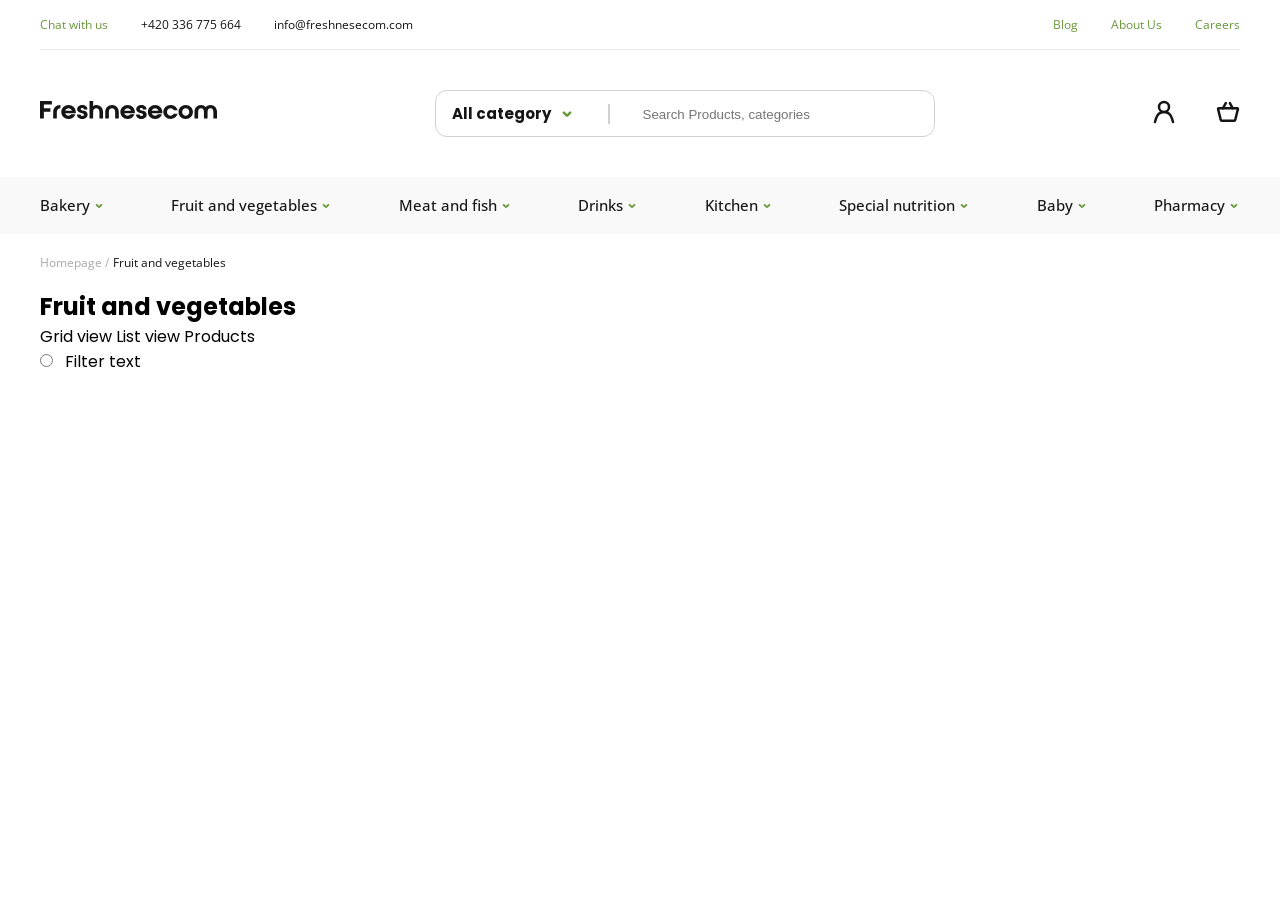
==== listview.html @ cc9e3fcc "updating some" ====
<!DOCTYPE html>
<html lang="en">

<head>
    <meta charset="UTF-8" />
    <meta name="viewport" content="width=device-width, initial-scale=1.0" />
    <link rel="stylesheet" href="./css/main.css" />
    <title>Freshnececom</title>
</head>

<body>
    <!-- website header part  -->
    <header id="home">
        <div class="container">
            <div class="header__block">
                <!-- header top  -->
                <div class="header__top">
                    <div class="header__top-left">
                        <a href="#home" class="header__top-link">Chat with us</a>
                        <a href="tel:420 336 775 664" class="header__top-link  text-black">+420 336 775 664</a>
                        <a href="mailto:info@freshnesecom.com"
                            class="header__top-link  text-black">info@freshnesecom.com</a>
                    </div>
                    <div class="header__top-right">
                        <a href="#home" class="header__top-link">Blog</a>
                        <a href="#home" class="header__top-link">About Us</a>
                        <a href="#home" class="header__top-link">Careers</a>
                    </div>
                </div>
                <!-- header nav  -->
                <div class="header__nav">
                    <!-- logo  -->
                    <div class="header__logo">
                        <a href="index.html">
                            <img src="./imgs/brand-logo.svg" alt="Brand logo">
                        </a>
                    </div>
                    <!-- search and category  action-->
                    <div class="header__action">
                        <div class="header__action-category">
                            <span class="stick__man-text">All category</span>
                        </div>
                        <span class="stic__man-line"></span>
                        <div class="header__action-searchs">
                            <input type="search" placeholder="Search Products, categories ...">
                        </div>
                    </div>
                    <!-- header nav user menu  -->
                    <div class="header__nav-user">
                        <a class="stick__man-store" href="#home">
                            <svg width="24" height="24" viewBox="0 0 24 24" fill="none"
                                xmlns="http://www.w3.org/2000/svg">
                                <path d="M3 21.9999L3.79 19.1199C6.4 9.6199 17.6 9.6199 20.21 19.1199L21 21.9999"
                                    stroke="#151515" stroke-width="2.5" stroke-linecap="round"
                                    stroke-linejoin="round" />
                                <path
                                    d="M12 11.98C14.7614 11.98 17 9.74141 17 6.97998C17 4.21856 14.7614 1.97998 12 1.97998C9.23858 1.97998 7 4.21856 7 6.97998C7 9.74141 9.23858 11.98 12 11.98Z"
                                    stroke="#151515" stroke-width="2.5" stroke-linecap="round"
                                    stroke-linejoin="bevel" />
                            </svg>
                        </a>
                        <a class="stick__man-store" href="#home">
                            <svg width="24" height="24" viewBox="0 0 24 24" fill="none"
                                xmlns="http://www.w3.org/2000/svg">
                                <path
                                    d="M17.8896 20.8499H6.10955C5.79187 20.8501 5.48326 20.7439 5.23309 20.5481C4.98291 20.3523 4.80562 20.0783 4.72955 19.7699L2.07955 9.15986C2.05369 9.05657 2.05174 8.94874 2.07383 8.84458C2.09593 8.74042 2.1415 8.64267 2.20707 8.55878C2.27264 8.47489 2.35649 8.40706 2.45223 8.36046C2.54797 8.31386 2.65307 8.28971 2.75955 8.28986H21.2396C21.346 8.28971 21.4511 8.31386 21.5469 8.36046C21.6426 8.40706 21.7265 8.47489 21.792 8.55878C21.8576 8.64267 21.9032 8.74042 21.9253 8.84458C21.9474 8.94874 21.9454 9.05657 21.9196 9.15986L19.2696 19.7699C19.1935 20.0783 19.0162 20.3523 18.766 20.5481C18.5158 20.7439 18.2072 20.8501 17.8896 20.8499V20.8499Z"
                                    stroke="#151515" stroke-width="2.5" stroke-linecap="round"
                                    stroke-linejoin="round" />
                                <path d="M9.79941 3.14993L6.89941 8.28993" stroke="#151515" stroke-width="2.5"
                                    stroke-linecap="round" stroke-linejoin="round" />
                                <path d="M13.8799 3.14993L16.7899 8.28993" stroke="#151515" stroke-width="2.5"
                                    stroke-linecap="round" stroke-linejoin="round" />
                            </svg>
                        </a>
                    </div>
                </div>
                <!-- header nav finished  -->
            </div>
        </div>
    </header>
    <!-- header part finished  -->

    <!-- main part started  -->
    <main>
        <!-- bar section started  -->
        <section class="bar">
            <div class="container">
                <!-- bar section wrapper  -->
                <div class="bar__block">
                    <ul class="bar__items">
                        <li class="bar__item-link"><a href="#home">Bakery</a></li>
                        <li class="bar__item-link"><a href="#home">Fruit and vegetables</a></li>
                        <li class="bar__item-link"><a href="#home">Meat and fish</a></li>
                        <li class="bar__item-link"><a href="#home">Drinks</a></li>
                        <li class="bar__item-link"><a href="#home">Kitchen</a></li>
                        <li class="bar__item-link"><a href="#home">Special nutrition</a></li>
                        <li class="bar__item-link"><a href="#home">Baby</a></li>
                        <li class="bar__item-link"><a href="#home">Pharmacy</a></li>
                    </ul>
                </div>
            </div>
        </section>

        <!-- page navigation  -->
        <section class="navigation">
            <div class="container">
                <div class="navigation__block">
                    <span class="navigation__text">Homepage /</span>
                    <span class="navigation__text-black">Fruit
                        and vegetables</span>
                </div>
            </div>
        </section>
        <!-- page navigation finished  -->
        <section class="products">
            <div class="container">
                <div class="products__block">
                    <div class="product__top-title">
                        <h2 class="product__top-text">Fruit and vegetables</h2>
                        <div class="product__layout">
                            <span class="product__layout-item">Grid view</span>
                            <span class="product__layout-item">List view</span>
                            <span class="product__layout-item">Products</span>
                        </div>
                    </div>
                    <div class="product__filter">
                        <div class="product__filter-text">
                            <input type="radio" id="radio" name="fav_language" value="HTML">
                              <label for="text">Filter text </label><br>
                            
                        </div>
                    </div>
                </div>
            </div>
        </section>
    </main>
</body>

</html>
---- css/main.css ----
@import url("https://fonts.googleapis.com/css2?family=Poppins:ital,wght@0,100;0,200;0,300;0,400;0,500;0,600;0,700;0,800;0,900;1,100;1,200;1,300;1,400;1,500;1,600;1,700;1,800;1,900&display=swap");
@import url("https://fonts.googleapis.com/css2?family=Open+Sans:ital,wght@0,300..800;1,300..800&display=swap");
:root {
  --font-family: "Poppins";
  --second-family: "Open Sans";
  --c1-a: #151515;
  --c1-b: #575757;
  --c1-c: #a9a9a9;
  --c1-d: #d1d1d1;
  --c1-e: #ebebeb;
  --c1-f: #f5f5f5;
  --c1-h: #f9f9f9;
  --c1-j: #fff;
  --c1-i: #fdfdfd;
  --c2-a: #6a983c;
  --c2-b: #46760a;
  --c2-c: #92c064;
  --c2-d: #c8deb3;
  --c2-e: #f4f8ec;
  --c3-a: #d0a866;
  --c3-b: #b28a48;
  --c3-c: #ecd2a6;
  --c3-d: #faedd8;
  --c3-e: #fff9f0;
  --c4-a: #e5704b;
  --c4-b: #c7522d;
  --c4-c: #eb8d70;
  --c4-d: #f7c6b7;
  --c4-e: #fff1ed;
  --c5-a: #37d0d6;
  --c5-b: #19b2b8;
  --c5-c: #7cd0d3;
  --c5-d: #b9e6e8;
  --c5-e: #ecf6f6;
}

html {
  -webkit-box-sizing: border-box;
          box-sizing: border-box;
  scroll-behavior: smooth;
}

*,
*::before,
*::after {
  -webkit-box-sizing: inherit;
          box-sizing: inherit;
  margin: 0;
  padding: 0;
}

html,
body {
  height: 100%;
  font-family: sans-serif;
}

ul,
ol {
  list-style: none;
}

a {
  text-decoration: none;
  color: inherit;
}

button,
input,
select {
  background: transparent;
  border: none;
  outline: none;
  cursor: pointer;
}

.container {
  max-width: 1260px;
  width: 100%;
  margin: 0 auto;
  padding: 0 30px;
}

body {
  font-family: var(--font-family);
  font-size: 16px;
}

h1,
h2,
h3,
h4 {
  font-weight: 700;
  color: var(--color-black);
}

p {
  font-weight: 500;
  font-size: 15px;
  color: var(--c1-a);
}

a {
  font-family: var(--second-family);
  font-size: 12px;
  color: var(--c2-a);
}

button {
  font-weight: 700;
  font-size: 15px;
  color: var(--c1-a);
}

header {
  display: -webkit-box;
  display: -ms-flexbox;
  display: flex;
  -webkit-box-orient: vertical;
  -webkit-box-direction: normal;
      -ms-flex-direction: column;
          flex-direction: column;
  -webkit-box-align: start;
      -ms-flex-align: start;
          align-items: start;
}

.header__top {
  padding: 16px 0;
  display: -webkit-box;
  display: -ms-flexbox;
  display: flex;
  -webkit-box-align: center;
      -ms-flex-align: center;
          align-items: center;
  -webkit-box-pack: justify;
      -ms-flex-pack: justify;
          justify-content: space-between;
  border-bottom: 1px solid rgba(21, 21, 21, 0.1);
}

.header__top-actions {
  display: -webkit-box;
  display: -ms-flexbox;
  display: flex;
  -webkit-box-align: center;
      -ms-flex-align: center;
          align-items: center;
  gap: 33px;
}

.acb {
  font-family: var(--second-family);
  font-size: 12px;
  color: var(--c1-a);
}

.header__top-menu {
  display: -webkit-box;
  display: -ms-flexbox;
  display: flex;
  -webkit-box-align: center;
      -ms-flex-align: center;
          align-items: center;
  gap: 38px;
}

.header__nav {
  display: -webkit-box;
  display: -ms-flexbox;
  display: flex;
  -webkit-box-align: center;
      -ms-flex-align: center;
          align-items: center;
  -webkit-box-pack: justify;
      -ms-flex-pack: justify;
          justify-content: space-between;
  padding: 40px 0;
}

.header__actions {
  display: -webkit-box;
  display: -ms-flexbox;
  display: flex;
  border: 1px solid var(--c1-d);
  border-radius: 12px;
  background: var(--c1-h);
  padding: 10px 16px;
  max-width: 500px;
  width: 100%;
}

.header__action-option {
  width: 140px;
  -ms-flex-negative: 0;
      flex-shrink: 0;
}

.options {
  -webkit-appearance: none;
     -moz-appearance: none;
          appearance: none;
  display: none;
}

.header__action-search {
  border-left: 1px solid var(--c1-d);
  padding-left: 24px;
  -webkit-box-flex: 2;
      -ms-flex-positive: 2;
          flex-grow: 2;
}

.header__action-search {
  display: -webkit-box;
  display: -ms-flexbox;
  display: flex;
  -webkit-box-align: center;
      -ms-flex-align: center;
          align-items: center;
}

.sction__input {
  width: 100%;
}

input::-webkit-search-cancel-button {
  display: none;
}

.header__action-user {
  display: -webkit-box;
  display: -ms-flexbox;
  display: flex;
  -webkit-box-align: center;
      -ms-flex-align: center;
          align-items: center;
  gap: 40px;
}

.bar {
  background: var(--c1-h);
  padding: 16px 0;
}

.bar__menu {
  display: -webkit-box;
  display: -ms-flexbox;
  display: flex;
  -webkit-box-align: center;
      -ms-flex-align: center;
          align-items: center;
  -webkit-box-pack: justify;
      -ms-flex-pack: justify;
          justify-content: space-between;
}

.bar__item {
  font-weight: 500;
  font-size: 15px;
  color: var(--c1-a);
  padding-right: 16px;
  position: relative;
}

.bar__item::after {
  position: absolute;
  content: "";
  background-image: url(../../imgs/bottom__arrow.svg);
  background-repeat: no-repeat;
  background-position: 100%;
  background-size: cover;
  width: 12px;
  height: 12px;
  right: 2px;
  top: calc(50% - 6px);
}

.menu__block {
  display: -webkit-box;
  display: -ms-flexbox;
  display: flex;
  padding-top: 64px;
  padding-bottom: 66px;
  gap: 32px;
}

.menu__categori:first-child {
  -webkit-box-flex: 1;
      -ms-flex-positive: 1;
          flex-grow: 1;
}

.menu__categori {
  -webkit-box-flex: 2;
      -ms-flex-positive: 2;
          flex-grow: 2;
}

.card-1 {
  display: -webkit-box;
  display: -ms-flexbox;
  display: flex;
  -webkit-box-orient: vertical;
  -webkit-box-direction: normal;
      -ms-flex-direction: column;
          flex-direction: column;
  -webkit-box-align: start;
      -ms-flex-align: start;
          align-items: start;
  -webkit-box-pack: start;
      -ms-flex-pack: start;
          justify-content: start;
}

.menu__categori-title {
  font-weight: 600;
  font-size: 18px;
  color: var(--c1-a);
  margin-bottom: 4px;
}

.menu__link {
  margin-top: 12px;
}

.menu__action {
  margin-top: 48px;
  border-radius: 12px;
  padding: 6px 16px;
  background: var(--c1-f);
  padding: 12px 16px;
  display: block;
  width: inherit;
  font-weight: 700;
}

.card-2 {
  display: -webkit-box;
  display: -ms-flexbox;
  display: flex;
  -webkit-box-orient: vertical;
  -webkit-box-direction: normal;
      -ms-flex-direction: column;
          flex-direction: column;
  -webkit-box-align: start;
      -ms-flex-align: start;
          align-items: start;
  padding: 48px 33px;
  background-color: rgb(244, 253, 227);
  background-image: url(../../imgs/card-bg.svg);
  background-repeat: no-repeat;
  background-position: 100%;
  background-size: cover;
  border-radius: 12px;
}

.menu__card-title {
  font-weight: 600;
  font-size: 12px;
  color: var(--c2-a);
  margin-bottom: 8px;
}

.menu__card-subtitle {
  font-weight: 600;
  font-size: 22px;
  color: var(--c1-a);
  margin-bottom: 94px;
}

.menu__card-action {
  font-weight: 700;
  font-size: 15px;
  color: var(--c1-a);
  border: 2px solid var(--c2-c);
  border-radius: 12px;
  padding: 12px 16px;
}

.selling__block {
  display: -webkit-box;
  display: -ms-flexbox;
  display: flex;
  gap: 32px;
  padding-bottom: 64px;
}

.selling__cards {
  display: -webkit-box;
  display: -ms-flexbox;
  display: flex;
}

.card-0 {
  display: -webkit-box;
  display: -ms-flexbox;
  display: flex;
  -webkit-box-flex: 2 !important;
      -ms-flex-positive: 2 !important;
          flex-grow: 2 !important;
}

.selling__card {
  display: -webkit-box;
  display: -ms-flexbox;
  display: flex;
  -webkit-box-orient: vertical;
  -webkit-box-direction: normal;
      -ms-flex-direction: column;
          flex-direction: column;
  -webkit-box-align: start;
      -ms-flex-align: start;
          align-items: start;
  padding: 16px;
  border: 1px solid var(--c1-d);
  border-radius: 12px;
  padding: 16px;
  background: var(--c1-j);
  -webkit-box-flex: 1;
      -ms-flex-positive: 1;
          flex-grow: 1;
}

.card-img {
  border-radius: 12px;
  max-width: 237px;
  height: 180px;
}

.card__title {
  color: var(--c1-a);
  margin-bottom: 4px;
  font-weight: 500;
  font-size: 15px;
}

.card__description {
  font-family: var(--second-family);
  font-weight: 400;
  font-size: 12px;
  color: var(--c1-b);
  margin-bottom: 16px;
}

.card__actions-sel {
  display: -webkit-box;
  display: -ms-flexbox;
  display: flex;
  -webkit-box-align: center;
      -ms-flex-align: center;
          align-items: center;
  -webkit-box-pack: justify;
      -ms-flex-pack: justify;
          justify-content: space-between;
  width: 100%;
}

.cost {
  font-weight: 600;
  font-size: 18px;
  color: var(--c1-a);
}

.buy-btn {
  font-weight: 700;
  font-size: 15px;
  color: var(--c1-j);
  border: 2px solid var(--c2-b);
  border-radius: 12px;
  background: var(--c2-a);
  padding: 7px 16px;
}

.fermers__block {
  display: -webkit-box;
  display: -ms-flexbox;
  display: flex;
  gap: 32px;
  padding-bottom: 64px;
  padding-top: 64px;
  width: 100%;
}

.fermers__card {
  display: -webkit-box;
  display: -ms-flexbox;
  display: flex;
  -webkit-box-flex: 2 !important;
      -ms-flex-positive: 2 !important;
          flex-grow: 2 !important;
}

.fermers__card-item {
  display: -webkit-box;
  display: -ms-flexbox;
  display: flex;
  -webkit-box-orient: vertical;
  -webkit-box-direction: normal;
      -ms-flex-direction: column;
          flex-direction: column;
  -webkit-box-align: start;
      -ms-flex-align: start;
          align-items: start;
  padding: 16px;
  border: 1px solid var(--c1-d);
  border-radius: 12px;
  padding: 16px;
  background: var(--c1-j);
  -webkit-box-flex: 1;
      -ms-flex-positive: 1;
          flex-grow: 1;
}

.card-img {
  border-radius: 12px;
  max-width: 237px;
  height: 180px;
}

.says__block {
  display: -webkit-box;
  display: -ms-flexbox;
  display: flex;
  -webkit-box-orient: vertical;
  -webkit-box-direction: normal;
      -ms-flex-direction: column;
          flex-direction: column;
  -webkit-box-align: start;
      -ms-flex-align: start;
          align-items: start;
}

.says__top {
  display: -webkit-box;
  display: -ms-flexbox;
  display: flex;
  -webkit-box-align: center;
      -ms-flex-align: center;
          align-items: center;
  -webkit-box-pack: justify;
      -ms-flex-pack: justify;
          justify-content: space-between;
  width: 100%;
  padding: 37px 0;
}

.says__title {
  font-weight: 600;
  font-size: 18px;
  color: var(--c1-a);
}

.says__items {
  display: grid;
  grid-template-columns: 1fr 1fr 1fr 1fr;
  gap: 32px;
}

.says__item {
  display: -webkit-box;
  display: -ms-flexbox;
  display: flex;
  -webkit-box-orient: vertical;
  -webkit-box-direction: normal;
      -ms-flex-direction: column;
          flex-direction: column;
  -webkit-box-align: start;
      -ms-flex-align: start;
          align-items: start;
  -webkit-box-align: center;
      -ms-flex-align: center;
          align-items: center;
  border: 1px solid #f1f1f1;
  border-radius: 12px;
  padding: 24px 32px;
  position: relative;
}

.says__item-description {
  font-weight: 500;
  font-size: 15px;
  color: var(--c1-a);
  margin-bottom: 24px;
  text-align: center;
}

.says__item-name {
  font-weight: 600;
  font-size: 12px;
  color: var(--c1-c);
  margin-bottom: 16px;
}

.says__item-img {
  position: absolute;
  width: 49px;
  height: 49px;
  border-radius: 50%;
  left: calc(50% - 25px);
  bottom: -25px;
}

.headline {
  padding-top: 70px;
  padding-bottom: 64px;
}

.headline__top {
  display: -webkit-box;
  display: -ms-flexbox;
  display: flex;
  -webkit-box-align: center;
      -ms-flex-align: center;
          align-items: center;
  -webkit-box-pack: justify;
      -ms-flex-pack: justify;
          justify-content: space-between;
  width: 100%;
  padding: 37px 0;
}

.headline__title {
  font-weight: 600;
  font-size: 18px;
  color: var(--c1-a);
}

.headline__items {
  display: -webkit-box;
  display: -ms-flexbox;
  display: flex;
  gap: 32px;
}

.blog__block {
  display: -webkit-box;
  display: -ms-flexbox;
  display: flex;
  -webkit-box-orient: vertical;
  -webkit-box-direction: normal;
      -ms-flex-direction: column;
          flex-direction: column;
  -webkit-box-align: start;
      -ms-flex-align: start;
          align-items: start;
  padding-bottom: 64px;
}

.blog__top {
  display: -webkit-box;
  display: -ms-flexbox;
  display: flex;
  -webkit-box-align: center;
      -ms-flex-align: center;
          align-items: center;
  -webkit-box-pack: justify;
      -ms-flex-pack: justify;
          justify-content: space-between;
  width: 100%;
  padding: 37px 0;
}

.blog__title {
  font-weight: 600;
  font-size: 18px;
  color: var(--c1-a);
}

.blog__items {
  display: -webkit-box;
  display: -ms-flexbox;
  display: flex;
  gap: 32px;
}

.blog__item-content {
  padding: 24px;
  background-image: url(../../imgs/item__blog.png);
  background-repeat: no-repeat;
  background-position: 100%;
  background-size: cover;
  max-width: 469px;
  border-radius: 12px;
  -webkit-box-flex: 2;
      -ms-flex-positive: 2;
          flex-grow: 2;
}

.item__content-title {
  padding: 0 8px;
  font-weight: 600;
  font-size: 12px;
  color: var(--c2-a);
  border-radius: 12px;
  background: var(--c2-e);
}

.item__content-description {
  font-weight: 600;
  font-size: 22px;
  color: var(--c1-j);
  margin-bottom: 8px;
  margin-top: 270px;
  text-align: start;
}

.item__content-user {
  display: -webkit-box;
  display: -ms-flexbox;
  display: flex;
  gap: 16px;
  -webkit-box-align: center;
      -ms-flex-align: center;
          align-items: center;
}

.item__content-img {
  width: 32px;
  height: 32px;
  border-radius: 50%;
}

.item__content-name {
  font-family: var(--second-family);
  font-weight: 400;
  font-size: 12px;
  color: var(--c1-j);
}

.item__content-date {
  font-family: var(--second-family);
  font-weight: 400;
  font-size: 12px;
  color: var(--c1-j);
}

.blog__item-vegetables {
  display: -webkit-box;
  display: -ms-flexbox;
  display: flex;
  -webkit-box-orient: vertical;
  -webkit-box-direction: normal;
      -ms-flex-direction: column;
          flex-direction: column;
  -webkit-box-align: start;
      -ms-flex-align: start;
          align-items: start;
  max-width: 269px;
}

.veget__img {
  margin-bottom: 24px;
  max-width: 269px;
  max-height: 180px;
}

.veget {
  font-weight: 600;
  font-size: 12px;
  color: var(--c2-a);
  padding: 0 8px;
  background: var(--c2-e);
  border-radius: 12px;
  margin-bottom: 8px;
}

.veget-dec {
  font-weight: 600;
  font-size: 18px;
  color: var(--c1-a);
  text-align: start;
  margin-bottom: 16px;
}

.vegetable-user {
  display: -webkit-box;
  display: -ms-flexbox;
  display: flex;
  gap: 16px;
}

.vg {
  font-family: var(--second-family);
  font-weight: 400;
  font-size: 12px;
  color: var(--c1-a);
}

.blog__food {
  display: -webkit-box;
  display: -ms-flexbox;
  display: flex;
  -webkit-box-orient: vertical;
  -webkit-box-direction: normal;
      -ms-flex-direction: column;
          flex-direction: column;
  gap: 32px;
}

.blog__food-item {
  display: -webkit-box;
  display: -ms-flexbox;
  display: flex;
  -webkit-box-pack: justify;
      -ms-flex-pack: justify;
          justify-content: space-between;
}

.food__content-title {
  font-family: var(--font-family);
  font-weight: 500;
  font-size: 15px;
  color: var(--c1-a);
  margin-bottom: 16px;
}

.footer__block {
  padding-bottom: 64px;
}

.footer__links {
  display: -webkit-box;
  display: -ms-flexbox;
  display: flex;
  -webkit-box-pack: justify;
      -ms-flex-pack: justify;
          justify-content: space-between;
  padding-top: 64px;
  padding-bottom: 48px;
}

.footer__item {
  display: -webkit-box;
  display: -ms-flexbox;
  display: flex;
  -webkit-box-orient: vertical;
  -webkit-box-direction: normal;
      -ms-flex-direction: column;
          flex-direction: column;
  gap: 16px;
}

.footer__link-item:first-child {
  font-weight: 600;
  font-size: 18px;
  color: var(--c1-a);
}

.footer__link-item {
  font-family: var(--second-family);
  font-weight: 400;
  font-size: 14px;
  color: var(--c2-a);
}

.footer__tag {
  display: -webkit-box;
  display: -ms-flexbox;
  display: flex;
  -webkit-box-orient: vertical;
  -webkit-box-direction: normal;
      -ms-flex-direction: column;
          flex-direction: column;
}

.footer__tag-title {
  margin-bottom: 16px;
  font-family: var(--font-family);
  font-weight: 600;
  font-size: 18px;
  color: var(--c1-a);
}

.footer__items {
  display: -webkit-box;
  display: -ms-flexbox;
  display: flex;
  gap: 16px;
  -ms-flex-wrap: wrap;
      flex-wrap: wrap;
}

.tag__item {
  font-family: var(--font-family);
  font-weight: 600;
  font-size: 12px;
  padding: 4px 10px;
  border-radius: 12px;
  padding: 4px 10px;
  background: var(--c1-f);
}

.tag__item a {
  color: var(--c1-a);
}

.footer__copyright {
  display: block;
  font-family: var(--second-family);
  font-weight: 400;
  font-size: 14px;
  color: var(--c1-a);
  margin-top: 48px;
}

.header__block {
  display: -webkit-box;
  display: -ms-flexbox;
  display: flex;
  -webkit-box-orient: vertical;
  -webkit-box-direction: normal;
      -ms-flex-direction: column;
          flex-direction: column;
}

.header__top-left,
.header__top-right {
  display: -webkit-box;
  display: -ms-flexbox;
  display: flex;
  -webkit-box-align: center;
      -ms-flex-align: center;
          align-items: center;
  gap: 33px;
}

.text-black {
  font-family: var(--second-family);
  font-size: 12px;
  color: var(--c1-a);
}

.header__action {
  display: -webkit-box;
  display: -ms-flexbox;
  display: flex;
  -webkit-box-align: center;
      -ms-flex-align: center;
          align-items: center;
  border: 1px solid var(--c1-d);
  border-radius: 12px;
  padding: 10px 16px;
  gap: 24px;
  max-width: 500px;
  width: 100%;
}

.stic__man-line {
  border: 1px solid var(--c1-d);
  width: 20px;
  height: 0px;
  rotate: 90deg;
}

.header__action-category {
  padding-right: 24px;
  position: relative;
  cursor: pointer;
}

.header__action-category::after {
  position: absolute;
  content: "";
  background-image: url(../../imgs/bottom__arrow.svg);
  background-repeat: no-repeat;
  background-position: 100%;
  background-size: cover;
  width: 16px;
  height: 16px;
  right: 0;
  top: calc(50% - 8px);
}

.stick__man-text {
  font-family: var(--font-family);
  font-weight: 700;
  font-size: 15px;
  color: var(--c1-a);
}

.header__nav-user {
  display: -webkit-box;
  display: -ms-flexbox;
  display: flex;
  gap: 40px;
}

@media (max-width: 850px) {
  .header__logo,
  .header__nav-user {
    display: none;
  }
  .header__action {
    max-width: 100%;
  }
}
@media (max-width: 900px) {
  .header__top {
    display: none;
  }
}
.bar__items {
  display: -webkit-box;
  display: -ms-flexbox;
  display: flex;
  -webkit-box-pack: justify;
      -ms-flex-pack: justify;
          justify-content: space-between;
  gap: 10px;
}

.bar__item-link a {
  font-weight: 500;
  font-size: 15px;
  color: var(--c1-a) !important;
  padding-right: 15px;
  position: relative;
}

.bar__item-link a::after {
  position: absolute;
  content: "";
  background-image: url(../../imgs/bottom__arrow.svg);
  background-repeat: no-repeat;
  background-position: 100%;
  background-size: cover;
  width: 12px;
  height: 12px;
  right: 0;
  top: calc(50% - 5px);
}

@media (max-width: 900px) {
  .bar {
    display: none;
  }
}
.navigation {
  padding: 15px 0;
}

.navigation__text {
  font-family: var(--second-family);
  font-weight: 400;
  font-size: 12px;
  color: var(--c1-c);
}

.navigation__text-black {
  font-family: var(--second-family);
  font-weight: 400;
  font-size: 12px;
  color: var(--c1-a);
}/*# sourceMappingURL=main.css.map */
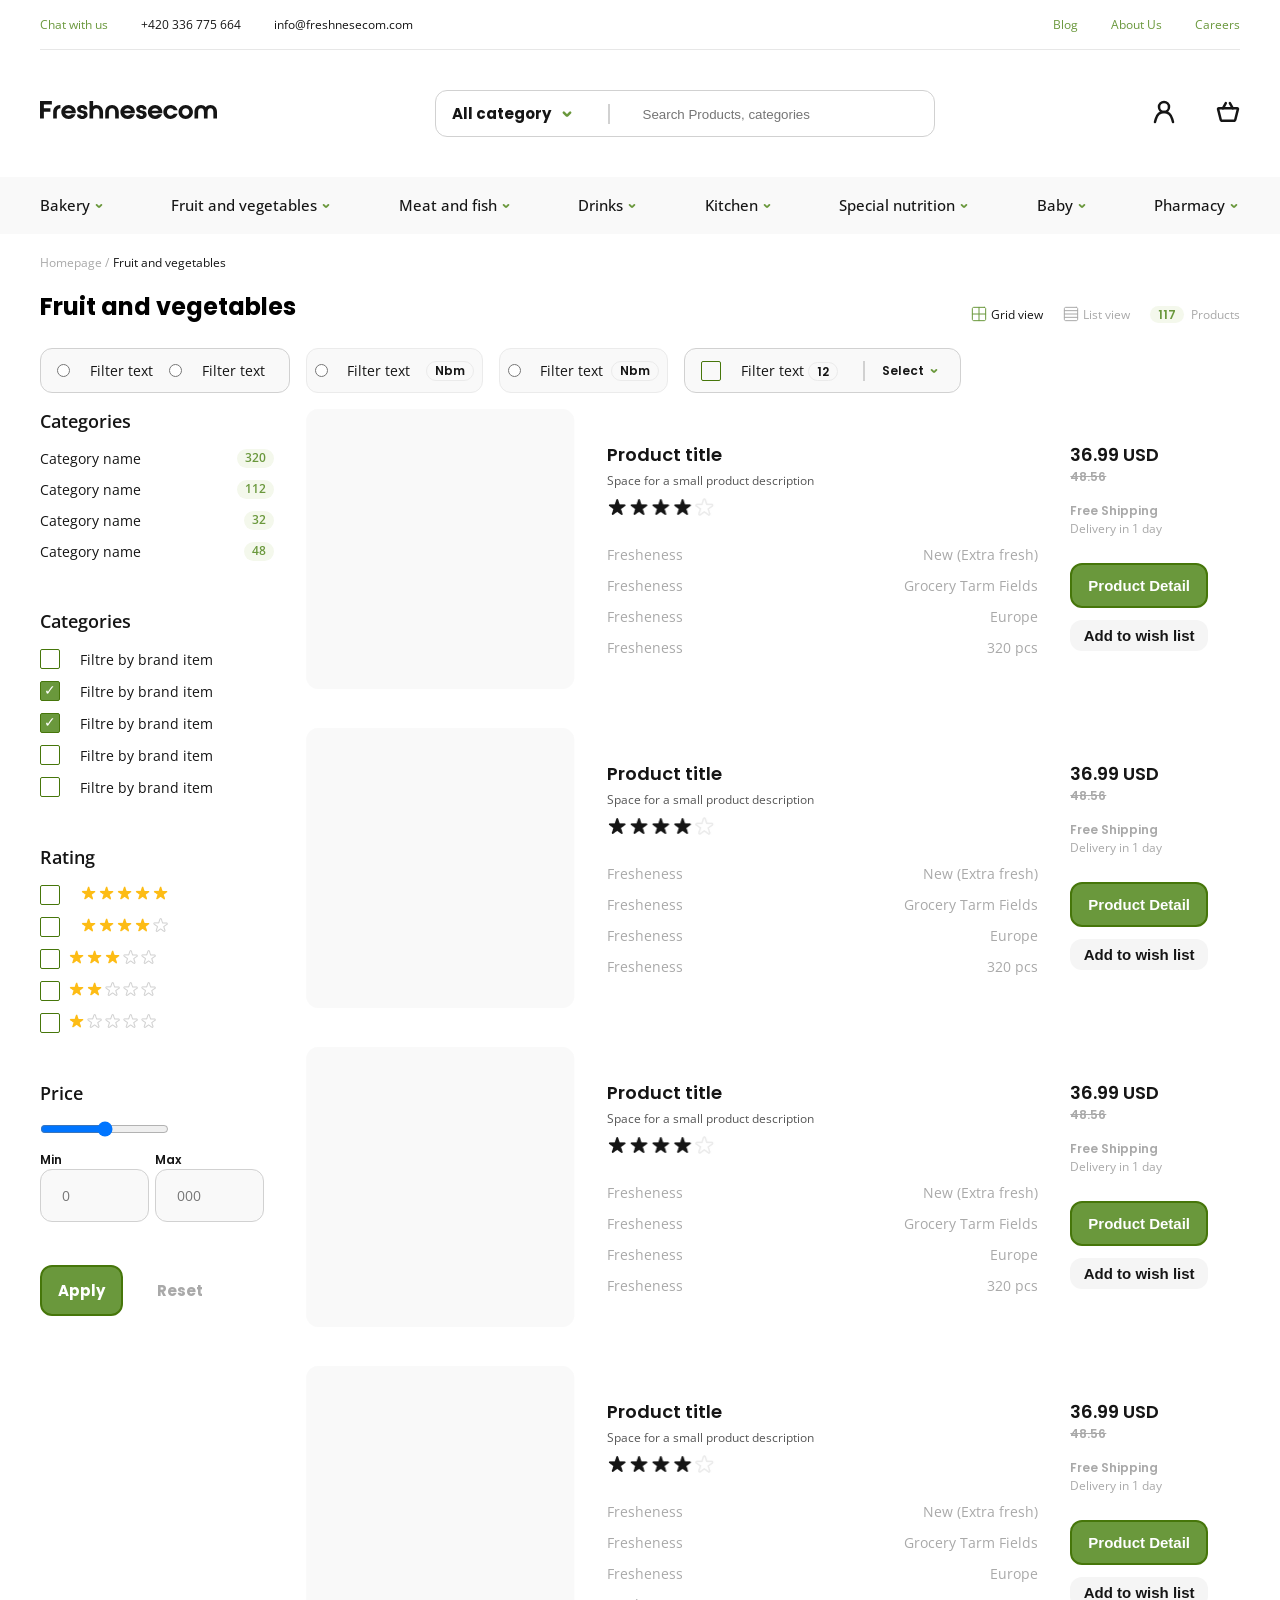
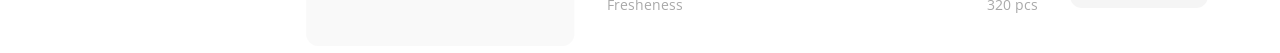
==== commit 1549b431: "addedm some files" ====
--- a/listview.html
+++ b/listview.html
@@ -120,14 +120,303 @@
                         <div class="product__layout">
                             <span class="product__layout-item">Grid view</span>
                             <span class="product__layout-item">List view</span>
-                            <span class="product__layout-item">Products</span>
+                            <span class="product__layout-item">
+                                <span class="products__count">117</span> Products<span>
                         </div>
                     </div>
                     <div class="product__filter">
-                        <div class="product__filter-text">
+                        <!-- two filter text   -->
+                        <div class="product__filter-text border-style">
                             <input type="radio" id="radio" name="fav_language" value="HTML">
                               <label for="text">Filter text </label><br>
-                            
+                            <input type="radio" id="radio" name="fav_language" value="HTML">
+                              <label for="text">Filter text </label><br>
+                        </div>
+                        <!-- one filter  -->
+                        <div class="filter__nbm border-style">
+                            <input type="radio" id="radio" value="HTML">
+                              <label for="text">Filter text </label><br>
+                            <span class="filter__nbm">Nbm</span>
+                        </div>
+                        <div class="filter__nbm border-style">
+                            <input type="radio" id="radio" value="HTML">
+                              <label for="text">Filter text </label>
+                            <span class="filter__nbm">Nbm</span>
+                        </div>
+                        <div class="filter__select border-style">
+                            <input type="checkbox" id="radio" value="HTML">
+                              <label for="text">Filter text <span class="chebox-countr">12</span></label><br>
+                            <span class="stic__man-line"></span>
+                            <span class="filter__select-text">
+                                Select
+                            </span>
+                        </div>
+                    </div>
+
+                    <div class="product__cards">
+                        <div class="product__category">
+                            <ul class="category__names">
+                                <li class="category__name">Categories</li>
+                                <li class="category__name">
+                                    Category name
+                                    <span class="category__name-count">320</span>
+                                </li>
+                                <li class="category__name">
+                                    Category name
+                                    <span class="category__name-count">112</span>
+                                </li>
+                                <li class="category__name">
+                                    Category name
+                                    <span class="category__name-count">32</span>
+                                </li>
+                                <li class="category__name">
+                                    Category name
+                                    <span class="category__name-count">48</span>
+                                </li>
+                            </ul>
+                            <ul class="category__checkbox">
+                                <li class="category__name">Categories</li>
+                                <li class="category__name-check">
+                                    <input type="checkbox" id="radio" value="HTML">
+                                      <label for="text">Filtre by brand item </label>
+                                </li>
+                                <li class="category__name-check">
+                                    <input type="checkbox" id="radio" value="HTML" checked>
+                                      <label for="text">Filtre by brand item </label>
+                                </li>
+                                <li class="category__name-check">
+                                    <input type="checkbox" id="radio" value="HTML" checked>
+                                      <label for="text">Filtre by brand item </label>
+                                </li>
+                                <li class="category__name-check">
+                                    <input type="checkbox" id="radio" value="HTML">
+                                      <label for="text">Filtre by brand item </label>
+                                </li>
+                                <li class="category__name-check">
+                                    <input type="checkbox" id="radio" value="HTML">
+                                      <label for="text">Filtre by brand item </label>
+                                </li>
+                            </ul>
+                            <ul class="category__checkbox">
+                                <li class="category__name">Rating</li>
+                                <li class="category__name-check">
+                                    <input type="checkbox" id="radio" value="HTML">
+                                      <label for="text"><img src="./imgs/star5.png" alt="alt "> </label>
+                                </li>
+                                <li class="category__name-check">
+                                    <input type="checkbox" id="radio" value="HTML">
+                                      <label for="text">
+                                        <img src="./imgs/star4.png" alt="alt ">
+                                    </label>
+                                </li>
+                                <li class="category__name-check">
+                                    <input type="checkbox" id="radio" value="HTML">
+                                    <label for="text">
+                                        <img src="./imgs/star3.png" alt="alt ">
+                                    </label>
+                                </li>
+                                <li class="category__name-check">
+                                    <input type="checkbox" id="radio" value="HTML">
+                                    <label for="text">
+                                        <img src="./imgs/star2.png" alt="alt ">
+                                    </label>
+                                </li>
+                                <li class="category__name-check">
+                                    <input type="checkbox" id="radio" value="HTML">
+                                    <label for="text">
+                                        <img src="./imgs/star1.png" alt="alt ">
+                                    </label>
+                                </li>
+                            </ul>
+                            <ul class="category__range category__checkbox">
+                                <li class="category__name">Price </li>
+                                <li class="category__name">
+                                    <input class="category__range-1" type="range" id="points" name="points" min="0"
+                                        max="10">
+                                </li>
+                                <li class="category__name">
+                                    <div class="j">
+                                        <span class="text-m">Min</span>
+                                        <input class="range__input" type="text" placeholder="0">
+                                    </div>
+                                    <div class="j">
+                                        <span class="text-m">Max</span>
+                                        <input class="range__input" type="text" placeholder="000">
+                                    </div>
+                                </li>
+                                <ul class="category__reset">
+                                    <button type="submit" class="btn-cat apply">Apply</button>
+                                    <button type="reset" class="btn-reset apply">Reset</button>
+                                </ul>
+                            </ul>
+                        </div>
+                        <!-- product main wrapper  -->
+                        <div class="product__main">
+                            <!-- card 1 -->
+                            <div class="card__pro">
+                                <!-- card img  -->
+                                <div class="card__img">
+                                    <img src="./imgs/blank.png" alt="card img">
+                                </div>
+                                <!-- card content name description  -->
+                                <div class="card__content">
+                                    <span class="card__content-title">
+                                        Product title
+                                    </span>
+                                    <p class="card__content-description">Space for a small product description</p>
+                                    <img class="black__star" src="./imgs/black-star.png" alt="star">
+                                    <!-- product detalis and remove grid   -->
+                                    <div class="card__content-data remove">
+                                        <span class="cart__data-text">Fresheness <span>New (Extra fresh)</span></span>
+                                        <span class="cart__data-text">Fresheness <span>Grocery Tarm Fields</span></span>
+                                        <span class="cart__data-text">Fresheness <span>Europe</span></span>
+                                        <span class="cart__data-text">Fresheness <span class="cart__data-gren">320
+                                                pcs</span></span>
+                                    </div>
+                                </div>
+                                <!-- card action parts -->
+                                <div class="card__actions">
+                                    <!-- cost  -->
+                                    <span class="cart__action-cost">
+                                        36.99 USD
+                                        <span class="cart__action-sale">48.56</span>
+                                    </span>
+                                    <!-- card detalis and remove  -->
+                                    <span class="cart__shipping remove">
+                                        Free Shipping
+                                        <span class="cart__shipping-grey">Delivery in 1 day</span>
+                                    </span>
+                                    <!-- card button flex -->
+                                    <div class="cart__action-btn">
+                                        <button class="detalis">Product Detail</button>
+                                        <button class="detalis detalis2">Add to wish list</button>
+                                    </div>
+                                </div>
+                            </div>
+                            <!-- card 2 -->
+                            <div class="card__pro">
+                                <!-- card img  -->
+                                <div class="card__img">
+                                    <img src="./imgs/blank.png" alt="card img">
+                                </div>
+                                <!-- card content name description  -->
+                                <div class="card__content">
+                                    <span class="card__content-title">
+                                        Product title
+                                    </span>
+                                    <p class="card__content-description">Space for a small product description</p>
+                                    <img class="black__star" src="./imgs/black-star.png" alt="star">
+                                    <!-- product detalis and remove grid   -->
+                                    <div class="card__content-data remove">
+                                        <span class="cart__data-text">Fresheness <span>New (Extra fresh)</span></span>
+                                        <span class="cart__data-text">Fresheness <span>Grocery Tarm Fields</span></span>
+                                        <span class="cart__data-text">Fresheness <span>Europe</span></span>
+                                        <span class="cart__data-text">Fresheness <span class="cart__data-gren">320
+                                                pcs</span></span>
+                                    </div>
+                                </div>
+                                <!-- card action parts -->
+                                <div class="card__actions">
+                                    <!-- cost  -->
+                                    <span class="cart__action-cost">
+                                        36.99 USD
+                                        <span class="cart__action-sale">48.56</span>
+                                    </span>
+                                    <!-- card detalis and remove  -->
+                                    <span class="cart__shipping remove">
+                                        Free Shipping
+                                        <span class="cart__shipping-grey">Delivery in 1 day</span>
+                                    </span>
+                                    <!-- card button flex -->
+                                    <div class="cart__action-btn">
+                                        <button class="detalis">Product Detail</button>
+                                        <button class="detalis detalis2">Add to wish list</button>
+                                    </div>
+                                </div>
+                            </div>
+                            <!-- card 3 -->
+                            <div class="card__pro">
+                                <!-- card img  -->
+                                <div class="card__img">
+                                    <img src="./imgs/blank.png" alt="card img">
+                                </div>
+                                <!-- card content name description  -->
+                                <div class="card__content">
+                                    <span class="card__content-title">
+                                        Product title
+                                    </span>
+                                    <p class="card__content-description">Space for a small product description</p>
+                                    <img class="black__star" src="./imgs/black-star.png" alt="star">
+                                    <!-- product detalis and remove grid   -->
+                                    <div class="card__content-data remove">
+                                        <span class="cart__data-text">Fresheness <span>New (Extra fresh)</span></span>
+                                        <span class="cart__data-text">Fresheness <span>Grocery Tarm Fields</span></span>
+                                        <span class="cart__data-text">Fresheness <span>Europe</span></span>
+                                        <span class="cart__data-text">Fresheness <span class="cart__data-gren">320
+                                                pcs</span></span>
+                                    </div>
+                                </div>
+                                <!-- card action parts -->
+                                <div class="card__actions">
+                                    <!-- cost  -->
+                                    <span class="cart__action-cost">
+                                        36.99 USD
+                                        <span class="cart__action-sale">48.56</span>
+                                    </span>
+                                    <!-- card detalis and remove  -->
+                                    <span class="cart__shipping remove">
+                                        Free Shipping
+                                        <span class="cart__shipping-grey">Delivery in 1 day</span>
+                                    </span>
+                                    <!-- card button flex -->
+                                    <div class="cart__action-btn">
+                                        <button class="detalis">Product Detail</button>
+                                        <button class="detalis detalis2">Add to wish list</button>
+                                    </div>
+                                </div>
+                            </div>
+
+                            <!-- card 4 -->
+                            <div class="card__pro">
+                                <!-- card img  -->
+                                <div class="card__img">
+                                    <img src="./imgs/blank.png" alt="card img">
+                                </div>
+                                <!-- card content name description  -->
+                                <div class="card__content">
+                                    <span class="card__content-title">
+                                        Product title
+                                    </span>
+                                    <p class="card__content-description">Space for a small product description</p>
+                                    <img class="black__star" src="./imgs/black-star.png" alt="star">
+                                    <!-- product detalis and remove grid   -->
+                                    <div class="card__content-data remove">
+                                        <span class="cart__data-text">Fresheness <span>New (Extra fresh)</span></span>
+                                        <span class="cart__data-text">Fresheness <span>Grocery Tarm Fields</span></span>
+                                        <span class="cart__data-text">Fresheness <span>Europe</span></span>
+                                        <span class="cart__data-text">Fresheness <span class="cart__data-gren">320
+                                                pcs</span></span>
+                                    </div>
+                                </div>
+                                <!-- card action parts -->
+                                <div class="card__actions">
+                                    <!-- cost  -->
+                                    <span class="cart__action-cost">
+                                        36.99 USD
+                                        <span class="cart__action-sale">48.56</span>
+                                    </span>
+                                    <!-- card detalis and remove  -->
+                                    <span class="cart__shipping remove">
+                                        Free Shipping
+                                        <span class="cart__shipping-grey">Delivery in 1 day</span>
+                                    </span>
+                                    <!-- card button flex -->
+                                    <div class="cart__action-btn">
+                                        <button class="detalis">Product Detail</button>
+                                        <button class="detalis detalis2">Add to wish list</button>
+                                    </div>
+                                </div>
+                            </div>
                         </div>
                     </div>
                 </div>
--- a/css/main.css
+++ b/css/main.css
@@ -1,3 +1,4 @@
+@charset "UTF-8";
 @import url("https://fonts.googleapis.com/css2?family=Poppins:ital,wght@0,100;0,200;0,300;0,400;0,500;0,600;0,700;0,800;0,900;1,100;1,200;1,300;1,400;1,500;1,600;1,700;1,800;1,900&display=swap");
 @import url("https://fonts.googleapis.com/css2?family=Open+Sans:ital,wght@0,300..800;1,300..800&display=swap");
 :root {
@@ -1052,4 +1053,484 @@
   font-weight: 400;
   font-size: 12px;
   color: var(--c1-a);
+}
+
+.product__top-title {
+  display: -webkit-box;
+  display: -ms-flexbox;
+  display: flex;
+  -webkit-box-pack: justify;
+      -ms-flex-pack: justify;
+          justify-content: space-between;
+  -webkit-box-align: end;
+      -ms-flex-align: end;
+          align-items: end;
+}
+
+.product__layout {
+  display: -webkit-box;
+  display: -ms-flexbox;
+  display: flex;
+}
+
+.product__layout-item {
+  font-family: var(--second-family);
+  font-weight: 400;
+  font-size: 12px;
+  color: var(--c1-c);
+  padding-left: 20px;
+  position: relative;
+  cursor: pointer;
+}
+
+.product__layout-item:nth-child(1) {
+  font-family: var(--second-family);
+  font-size: 12px;
+  color: var(--c1-a);
+  margin-right: 20px;
+}
+
+.product__layout-item:nth-child(1)::before {
+  position: absolute;
+  content: "";
+  background-image: url(../../imgs/grid-layout.svg);
+  background-repeat: no-repeat;
+  background-position: 100%;
+  background-size: cover;
+  width: 16px;
+  height: 16px;
+  left: 0;
+  bottom: 2px;
+}
+
+.product__layout-item:nth-child(2)::before {
+  position: absolute;
+  content: "";
+  background-image: url(../../imgs/grid-list.svg);
+  background-repeat: no-repeat;
+  background-position: 100%;
+  background-size: cover;
+  width: 16px;
+  height: 16px;
+  left: 0;
+  bottom: 2;
+}
+
+.products__count {
+  font-family: var(--font-family);
+  font-weight: 600;
+  font-size: 12px;
+  color: var(--c2-a);
+  padding: 0 8px;
+  border-radius: 12px;
+  background: var(--c2-e);
+  margin-right: 4px;
+}
+
+.product__filter {
+  display: -webkit-box;
+  display: -ms-flexbox;
+  display: flex;
+  padding: 16px 0;
+  margin-top: 8px;
+  gap: 16px;
+  -ms-flex-wrap: wrap;
+      flex-wrap: wrap;
+}
+
+.border-style {
+  border: 1px solid var(--c1-d);
+  border-radius: 12px;
+  padding: 9px 16px;
+  background: var(--c1-h);
+  display: -webkit-box;
+  display: -ms-flexbox;
+  display: flex;
+  -webkit-box-align: center;
+      -ms-flex-align: center;
+          align-items: center;
+  gap: 8px;
+}
+
+.filter__nbm {
+  font-family: var(--font-family);
+  font-weight: 600;
+  font-size: 12px;
+  color: var(--c1-a);
+  border: 1px solid var(--c1-e);
+  border-radius: 12px;
+  padding: 0px 8px;
+}
+
+.border-style label {
+  font-family: var(--second-family);
+  font-weight: 400;
+  font-size: 14px;
+  color: var(--c1-a);
+}
+
+.filter__select-text {
+  position: relative;
+  font-family: var(--font-family);
+  font-weight: 600;
+  font-size: 12px;
+  color: var(--c1-a);
+  padding-right: 20px;
+}
+
+.filter__select-text::after {
+  position: absolute;
+  content: "";
+  background-image: url(../../imgs/bottom__arrow.svg);
+  background-repeat: no-repeat;
+  background-position: 100%;
+  background-size: cover;
+  width: 12px;
+  height: 12px;
+  right: 4px;
+  top: calc(50% - 6px);
+}
+
+input[type=checkbox]:checked {
+  background-color: #6a983c;
+}
+
+input[type=checkbox]:checked:after {
+  content: "✓";
+  color: white;
+}
+
+input[type=checkbox] {
+  text-align: center;
+  display: table-cell;
+  vertical-align: middle;
+  width: 20px !important;
+  height: 20px !important;
+  -webkit-appearance: none;
+     -moz-appearance: none;
+          appearance: none;
+  border-radius: 10%;
+  border: 1px solid #46760a;
+  -webkit-box-shadow: none;
+          box-shadow: none;
+  font-size: 1em;
+}
+
+.chebox-countr {
+  font-family: var(--font-family);
+  font-weight: 600;
+  font-size: 12px;
+  color: var(--c1-a);
+  padding: 0 8px;
+  border: 1px solid var(--c1-e);
+  border-radius: 12px;
+}
+
+.filter__select-text {
+  cursor: pointer;
+}
+
+.product__cards {
+  display: grid;
+  grid-template-columns: 1fr 4fr;
+  gap: 32px;
+}
+
+.product__category {
+  display: -webkit-box;
+  display: -ms-flexbox;
+  display: flex;
+  -webkit-box-orient: vertical;
+  -webkit-box-direction: normal;
+      -ms-flex-direction: column;
+          flex-direction: column;
+  max-width: 269px;
+}
+
+.category__names {
+  display: -webkit-box;
+  display: -ms-flexbox;
+  display: flex;
+  -webkit-box-orient: vertical;
+  -webkit-box-direction: normal;
+      -ms-flex-direction: column;
+          flex-direction: column;
+  gap: 12px;
+  margin-bottom: 48px;
+}
+
+.category__name {
+  font-family: var(--second-family);
+  font-weight: 400;
+  font-size: 14px;
+  color: var(--c1-a);
+  display: -webkit-box;
+  display: -ms-flexbox;
+  display: flex;
+  -webkit-box-pack: justify;
+      -ms-flex-pack: justify;
+          justify-content: space-between;
+}
+
+.category__name:first-child {
+  font-weight: 600;
+  font-size: 18px;
+  color: var(--c1-a);
+  margin-bottom: 4px;
+}
+
+.category__name-count {
+  font-weight: 600;
+  font-size: 12px;
+  color: var(--c2-a);
+  padding: 0 8px;
+  background: var(--c2-e);
+  border-radius: 12px;
+}
+
+.category__name-check {
+  font-family: var(--second-family);
+  font-weight: 400;
+  font-size: 14px;
+  color: var(--c1-a);
+  display: -webkit-box;
+  display: -ms-flexbox;
+  display: flex;
+  -webkit-box-align: center;
+      -ms-flex-align: center;
+          align-items: center;
+  gap: 8px;
+}
+
+.category__checkbox {
+  display: -webkit-box;
+  display: -ms-flexbox;
+  display: flex;
+  -webkit-box-orient: vertical;
+  -webkit-box-direction: normal;
+      -ms-flex-direction: column;
+          flex-direction: column;
+  gap: 12px;
+  margin-bottom: 48px;
+}
+
+.range__input {
+  border: 1px solid var(--c1-d);
+  border-radius: 12px;
+  background: var(--c1-h);
+}
+
+.range__input {
+  font-family: var(--second-family);
+  font-weight: 400;
+  font-size: 14px;
+  padding: 16px 21px;
+  width: -webkit-fit-content;
+  width: -moz-fit-content;
+  width: fit-content;
+  max-width: 109px;
+}
+
+.text-m {
+  font-family: var(--font-family);
+  font-weight: 600;
+  font-size: 12px;
+  color: var(--c1-a);
+}
+
+.category__reset {
+  display: -webkit-box;
+  display: -ms-flexbox;
+  display: flex;
+  margin-top: 31px;
+  gap: 34px;
+}
+
+.btn-cat {
+  padding: 13px 16px;
+  border: 2px solid var(--c2-b);
+  border-radius: 12px;
+  padding: 12px 16px;
+  background: var(--c2-a);
+  font-family: var(--font-family);
+  font-weight: 700;
+  font-size: 15px;
+  color: var(--c1-j);
+}
+
+.btn-reset {
+  font-family: var(--font-family);
+  font-weight: 700;
+  font-size: 15px;
+  color: var(--c1-c);
+}
+
+.product__main {
+  display: -webkit-box;
+  display: -ms-flexbox;
+  display: flex;
+  -webkit-box-orient: vertical;
+  -webkit-box-direction: normal;
+      -ms-flex-direction: column;
+          flex-direction: column;
+  row-gap: 32px;
+  -webkit-column-gap: 32px;
+     -moz-column-gap: 32px;
+          column-gap: 32px;
+}
+
+.card__pro {
+  display: -webkit-box;
+  display: -ms-flexbox;
+  display: flex;
+  -webkit-box-pack: justify;
+      -ms-flex-pack: justify;
+          justify-content: space-between;
+}
+
+.card__content {
+  display: -webkit-box;
+  display: -ms-flexbox;
+  display: flex;
+  -webkit-box-orient: vertical;
+  -webkit-box-direction: normal;
+      -ms-flex-direction: column;
+          flex-direction: column;
+  padding: 32px;
+  -webkit-box-flex: 1;
+      -ms-flex-positive: 1;
+          flex-grow: 1;
+}
+
+.black__star {
+  max-width: 108px;
+  margin-bottom: 28px;
+}
+
+.card__content-title {
+  font-weight: 600;
+  font-size: 18px;
+  color: var(--c1-a);
+  margin-bottom: 4px;
+}
+
+.card__content-description {
+  font-family: var(--second-family);
+  font-weight: 400;
+  font-size: 12px;
+  color: var(--c1-b);
+  margin-bottom: 8px;
+}
+
+.card__content-data {
+  display: -webkit-box;
+  display: -ms-flexbox;
+  display: flex;
+  -webkit-box-orient: vertical;
+  -webkit-box-direction: normal;
+      -ms-flex-direction: column;
+          flex-direction: column;
+  gap: 12px;
+}
+
+.cart__data-text {
+  display: -webkit-box;
+  display: -ms-flexbox;
+  display: flex;
+  -webkit-box-pack: justify;
+      -ms-flex-pack: justify;
+          justify-content: space-between;
+  font-family: var(--second-family);
+  font-size: 14px;
+  color: var(--c1-c);
+}
+
+.card__actions {
+  display: -webkit-box;
+  display: -ms-flexbox;
+  display: flex;
+  -webkit-box-orient: vertical;
+  -webkit-box-direction: normal;
+      -ms-flex-direction: column;
+          flex-direction: column;
+  padding: 32px 32px 32px 0;
+}
+
+.cart__action-cost {
+  display: -webkit-box;
+  display: -ms-flexbox;
+  display: flex;
+  -webkit-box-orient: vertical;
+  -webkit-box-direction: normal;
+      -ms-flex-direction: column;
+          flex-direction: column;
+  font-weight: 600;
+  font-size: 18px;
+  color: var(--c1-a);
+}
+
+.cart__action-sale {
+  font-weight: 600;
+  font-size: 12px;
+  text-decoration: line-through;
+  color: var(--c1-c);
+}
+
+.cart__shipping {
+  display: -webkit-box;
+  display: -ms-flexbox;
+  display: flex;
+  -webkit-box-orient: vertical;
+  -webkit-box-direction: normal;
+      -ms-flex-direction: column;
+          flex-direction: column;
+  margin-top: 16px;
+  font-weight: 600;
+  font-size: 12px;
+  color: var(--c1-c);
+}
+
+.cart__shipping-grey {
+  font-family: var(--second-family);
+  font-weight: 400;
+  font-size: 12px;
+  color: var(--c1-c);
+  margin-bottom: 26px;
+}
+
+.cart__action-btn {
+  display: -webkit-box;
+  display: -ms-flexbox;
+  display: flex;
+  -webkit-box-orient: vertical;
+  -webkit-box-direction: normal;
+      -ms-flex-direction: column;
+          flex-direction: column;
+  gap: 12px;
+}
+
+.detalis {
+  border: 2px solid var(--c2-b);
+  border-radius: 12px;
+  padding: 12px 16px;
+  font-weight: 700;
+  font-size: 15px;
+  color: var(--c1-j);
+  background: var(--c2-a);
+}
+
+.detalis2 {
+  background: var(--c1-f);
+  border-radius: 12px;
+  font-weight: 700;
+  font-size: 15px;
+  color: var(--c1-a);
+  border: none;
+  padding: 7px 12px;
+}
+
+.product__main {
+  display: -webkit-box;
+  display: -ms-flexbox;
+  display: flex;
 }/*# sourceMappingURL=main.css.map */
